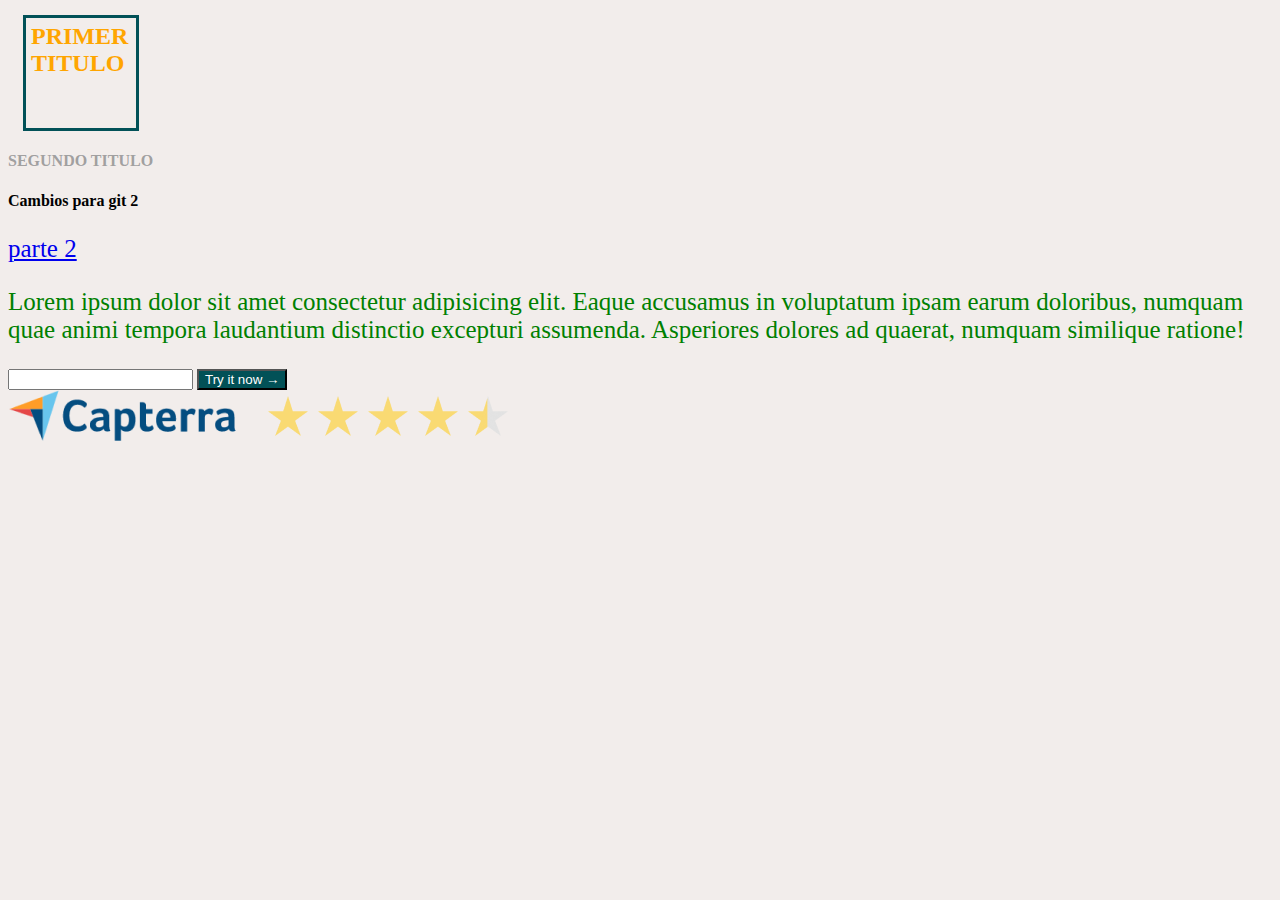
==== index.html @ f471dfe7 "cambios" ====
<!DOCTYPE html>
<html lang="en">
<head>
    <meta charset="UTF-8">
    <meta name="viewport" content="width=device-width, initial-scale=1.0">
    <meta http-equiv="X-UA-Compatible" content="ie=edge">
    <title>INICIO</title>

    <link href="/estilos.css" type="text/css" rel="stylesheet">

</head>
<body>

    <h1>PRIMER TITULO</h1>
    
    <h4>SEGUNDO TITULO</h4>

    
    <strong>Cambios para git 2</strong>

    <p><a href="parte2.html">parte 2</a></p>
    
    <p class="parrafo"> Lorem ipsum dolor sit amet consectetur adipisicing elit.
         Eaque accusamus in voluptatum ipsam earum doloribus, 
         numquam quae animi tempora laudantium distinctio excepturi assumenda.
          Asperiores dolores ad quaerat, numquam similique ratione!</p>
    <form>
        <input type="email" />
        <button type="submit">
          Try it now &rarr;
        </button>
      </form>


<img src="/imagencurso.png">

</body>
</html>
---- estilos.css ----
body{
    background-color:#f2edeb;
}

h1{ 
    
    width:   100px;
    height:  100px;
    display: block;
    padding: 5px;
    border:solid 3px #025157;
    margin: 15px;

    color: orange;
    font-size: 24px;
   
}

h2{
    color: #025157;

    width:   100px;
    height:  100px;
    display: block;
    padding: 40px 15px 30px 320px;
    border:solid 3px #025157;
    margin-top: 15px;
}

h4{
    color:#8b8b8bcc;
}

button{
    color: #fff;
    background-color: #025157;
}

.parrafo{

    color: green;
}

p{
font-family: 'Franklin Gothic Medium';
font-size: 25px;
color: violet;

}
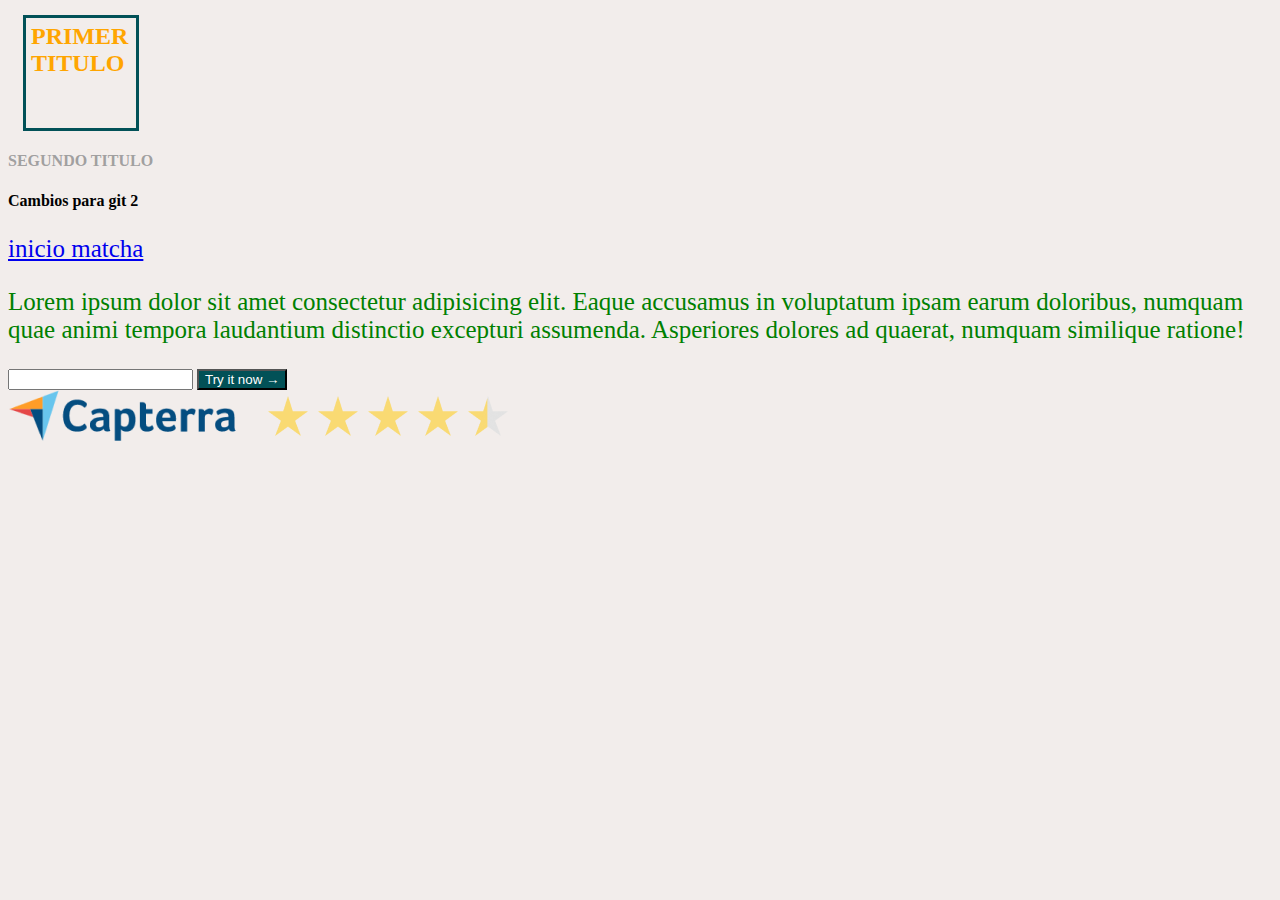
==== commit 393eb35f: "9/jun/21" ====
--- a/index.html
+++ b/index.html
@@ -18,7 +18,7 @@
     
     <strong>Cambios para git 2</strong>
 
-    <p><a href="parte2.html">parte 2</a></p>
+    <p><a href="matcha.html">inicio matcha</a></p>
     
     <p class="parrafo"> Lorem ipsum dolor sit amet consectetur adipisicing elit.
          Eaque accusamus in voluptatum ipsam earum doloribus, 
--- a/estilos.css
+++ b/estilos.css
@@ -1,4 +1,7 @@
 
+/*
+INDEX
+*/
 
 body{
     background-color:#f2edeb;
@@ -49,3 +52,60 @@
 color: violet;
 
 }
+
+
+/*
+PAGINA DE NAVEGACION
+*/
+.header {
+    margin-top: 40px;
+    margin-left: 20px;
+    margin-right: 20px;
+    font-size: 0;
+    font-family: sans-serif;
+  }
+  
+  .header > * {
+    display: inline-block;
+    font-size: 16px;
+    vertical-align: middle;
+    height: 100%;
+    line-height: 45px;
+  }
+
+  .logo > img {
+    height: 100%;
+  }
+
+  .navbar {
+    width: 70%;
+    text-align: center;
+    color: #025157;
+    font-weight: 500;
+  }
+  
+  .actions {
+    width: 15%;
+    text-align: right;
+    font-size: 14px;
+  }
+  
+  .actions > * {
+    margin-right: 10px;
+    margin-left: 10px;
+  }
+  
+  .actions a {
+    color: #67b54b;
+  }
+  
+  .actions button {
+    color: white;
+    background-color: #67b54b;
+    padding-left: 14px;
+    padding-right: 14px;
+    padding-top: 12px;
+    padding-bottom: 12px;
+    border: 0;
+    border-radius: 5px;
+  }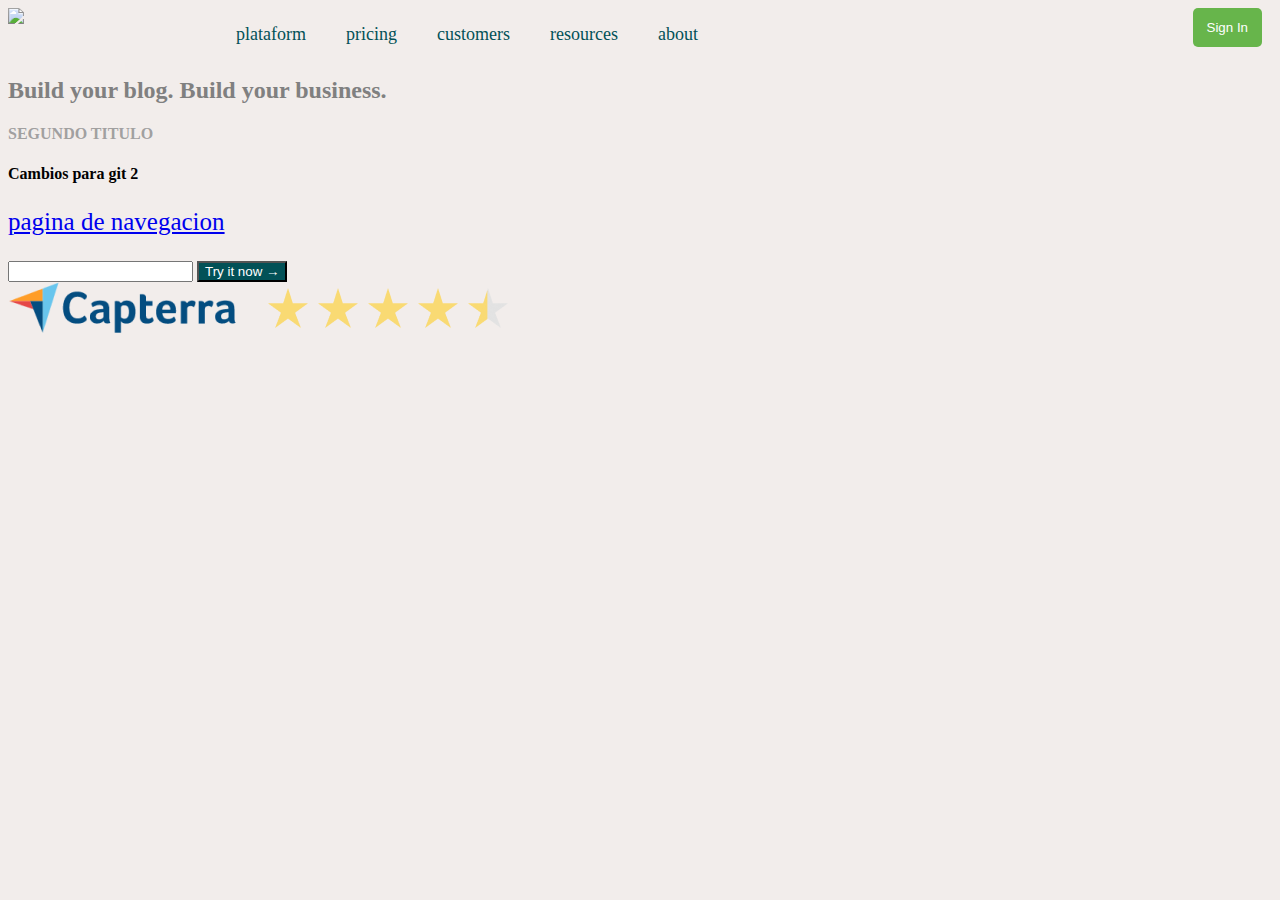
==== commit 9ea4ba28: "16/jun/21" ====
--- a/index.html
+++ b/index.html
@@ -11,25 +11,46 @@
 </head>
 <body>
 
-    <h1>PRIMER TITULO</h1>
+  <header class="header">
+    <a href="imagen">
+    <img src="https://getmatcha.com/wp-content/themes/getmatcha/img/footer_logo.svg">
+    </a>
+
+    <nav class="navbar">
+      <ul class="menu">
+        <li class="menu-item">plataform</li>
+        <li class="menu-item">pricing</li>
+        <li class="menu-item">customers</li>
+        <li class="menu-item">resources</li>
+        <li class="menu-item">about</li>
+      </ul>
+    </nav>
+
+
+    <div class="actions">
+      <button>Sign In</button>
+    </div>
+  
+  
+</header>
+
+    
+    
+    <h1>Build your blog. Build your business.</h1>
     
     <h4>SEGUNDO TITULO</h4>
 
     
     <strong>Cambios para git 2</strong>
 
-    <p><a href="matcha.html">inicio matcha</a></p>
+    <p><a href="matcha.html">pagina de navegacion</a></p>
     
-    <p class="parrafo"> Lorem ipsum dolor sit amet consectetur adipisicing elit.
-         Eaque accusamus in voluptatum ipsam earum doloribus, 
-         numquam quae animi tempora laudantium distinctio excepturi assumenda.
-          Asperiores dolores ad quaerat, numquam similique ratione!</p>
     <form>
         <input type="email" />
         <button type="submit">
           Try it now &rarr;
         </button>
-      </form>
+    </form>
 
 
 <img src="/imagencurso.png">
--- a/estilos.css
+++ b/estilos.css
@@ -9,14 +9,7 @@
 
 h1{ 
     
-    width:   100px;
-    height:  100px;
-    display: block;
-    padding: 5px;
-    border:solid 3px #025157;
-    margin: 15px;
-
-    color: orange;
+    color: gray;
     font-size: 24px;
    
 }
@@ -57,35 +50,34 @@
 /*
 PAGINA DE NAVEGACION
 */
-.header {
-    margin-top: 40px;
-    margin-left: 20px;
-    margin-right: 20px;
-    font-size: 0;
-    font-family: sans-serif;
-  }
+header{
+  display: flex;
+}
+.navbar{
+    width: 200%;
+    text-align: center;
+    color:  #025157;
+}
+.navbar li{
+  display: inline;
+
+}
+.menu-item{
+  list-style: none;
+  text-align: center;
+  font-size: 18px;
+  margin-right: 18px;
+  margin-left: 18px;
+}
+.actions{
   
-  .header > * {
-    display: inline-block;
-    font-size: 16px;
-    vertical-align: middle;
-    height: 100%;
-    line-height: 45px;
-  }
-
-  .logo > img {
-    height: 100%;
-  }
-
-  .navbar {
-    width: 70%;
     text-align: center;
     color: #025157;
     font-weight: 500;
   }
   
   .actions {
-    width: 15%;
+    width: 95%;
     text-align: right;
     font-size: 14px;
   }
@@ -108,4 +100,84 @@
     padding-bottom: 12px;
     border: 0;
     border-radius: 5px;
-  }+}
+
+/* VIDEO e IMAGEN*/
+
+.explanatory-video {
+  display: flex;
+  flex-direction: column;
+  align-items: center;
+}
+
+.explanatory-video img {
+  width: 120px;
+  margin-top: 15px;
+}
+
+/* GRID en tarjeta*/
+.features {
+  background-color: #025157;
+  padding: 5% 10%;
+  display: grid;
+  grid-template: repeat(2, 330px) / repeat(2, 1fr);
+}
+
+.features .feature-card {
+  margin-bottom: 30px;
+  margin-left: 15px;
+  margin-right: 15px;
+  background-color: #fff;
+  border: 1px solid #dadada;
+  border-radius: 5px;
+  display: flex;
+  align-items: center;
+  overflow: hidden;
+}
+
+.features .feature-card .feature-content {
+  padding: 30px 20px 40px 40px;
+  flex: 2;
+}
+
+.features .feature-card .feature-content > * {
+  margin-bottom: 1rem;
+  margin-top: 0;
+}
+
+.features .feature-card .feature-content img {
+  width: 50px;
+}
+
+.features .feature-card .feature-content h3 {
+  font-size: 24px;
+  color: #343434;
+  font-weight: 400;
+}
+
+.features .feature-card .feature-content p {
+  font-size: 16px;
+  color: #7e7e7e;
+  font-weight: 400;
+}
+
+.features .feature-card .feature-content a {
+  font-size: 16px;
+  color: #67b54b;
+  font-weight: 600;
+  text-decoration: none;
+}
+
+.features .feature-card .feature-image {
+  flex: 1;
+  width: 40%;
+  position: relative;
+  right: -50px;
+  height: 80%;
+}
+
+.features .feature-card .feature-image figure,
+.features .feature-card .feature-image img {
+  margin-top: 0;
+  height: 100%;
+}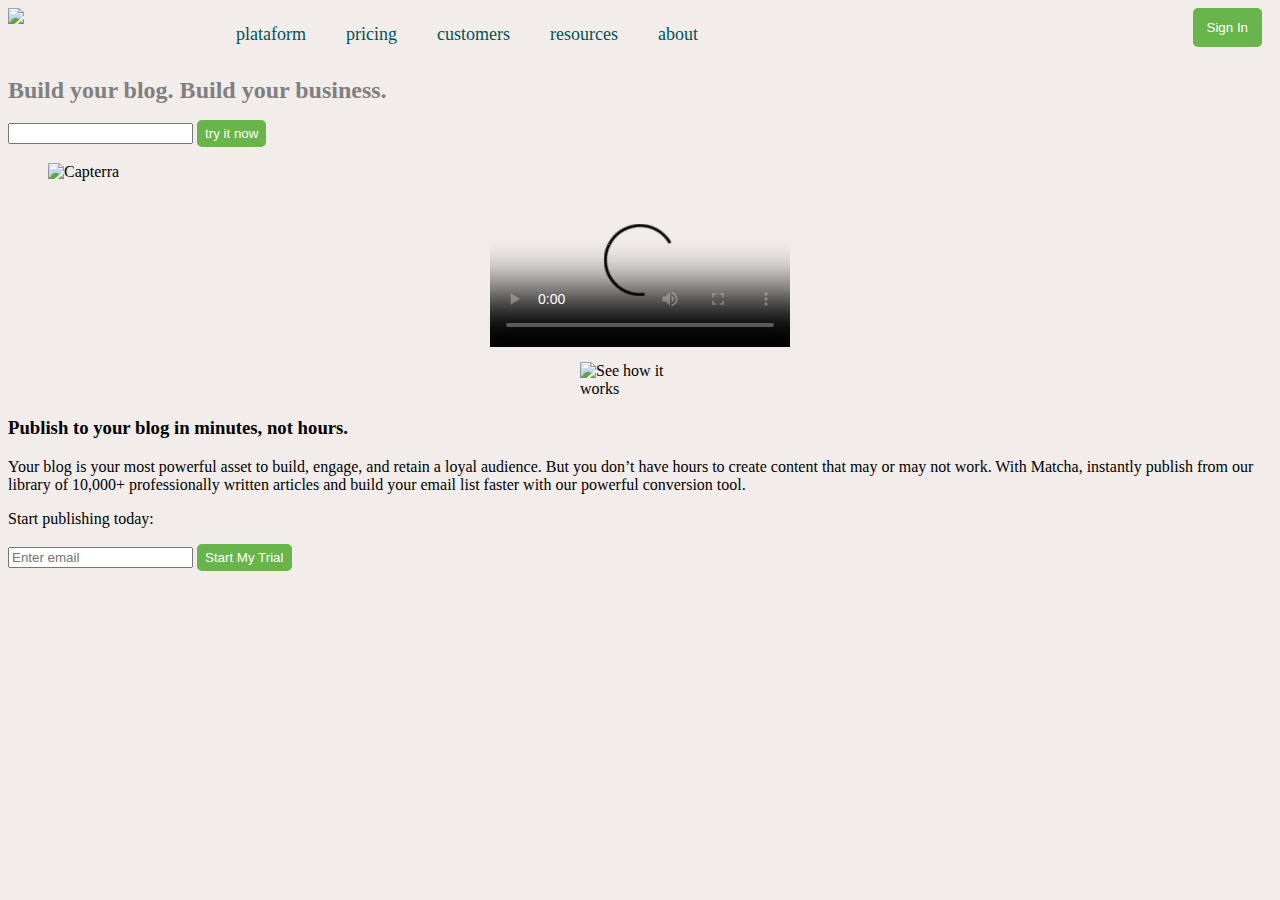
==== commit b5d39b95: "17/jun21" ====
--- a/index.html
+++ b/index.html
@@ -2,7 +2,7 @@
 <html lang="en">
 <head>
     <meta charset="UTF-8">
-    <meta name="viewport" content="width=device-width, initial-scale=1.0">
+    <meta name="viewport"  content="width=device-width,initial-scale=1.0,user-scalable=no">
     <meta http-equiv="X-UA-Compatible" content="ie=edge">
     <title>INICIO</title>
 
@@ -12,8 +12,9 @@
 <body>
 
   <header class="header">
+   
     <a href="imagen">
-    <img src="https://getmatcha.com/wp-content/themes/getmatcha/img/footer_logo.svg">
+      <img src="https://getmatcha.com/wp-content/themes/getmatcha/img/footer_logo.svg">
     </a>
 
     <nav class="navbar">
@@ -36,24 +37,60 @@
 
     
     
-    <h1>Build your blog. Build your business.</h1>
-    
-    <h4>SEGUNDO TITULO</h4>
-
-    
-    <strong>Cambios para git 2</strong>
-
-    <p><a href="matcha.html">pagina de navegacion</a></p>
+    <h1>Build your blog. Build your business.</h1>   
     
     <form>
-        <input type="email" />
+        <input type="email"/> 
         <button type="submit">
-          Try it now &rarr;
+          try it now 
         </button>
     </form>
 
+    <main>
+      <figure class="banner">
+         <img src="https://getmatcha.com/wp-content/themes/getmatcha/img/capterra.png" 
+              alt="Capterra">
+      </figure>
+    </main>
 
-<img src="/imagencurso.png">
+    <section class="promo">
+      <article class="explanatory-video">
+        <video
+          controls
+          poster="https://cdn.videvo.net/videvo_files/video/premium/video0036/thumbnails/computer_code00_small.jpg"
+        >
+          <source
+            type="video/webm"
+            src="https://cdn.videvo.net/videvo_files/video/premium/video0036/small_watermarked/computer_code00_preview.webm"
+          />
+          <source
+            type="video/mp4"
+            src="https://cdn.videvo.net/videvo_files/video/premium/video0036/small_watermarked/computer_code00_preview.mp4"
+          />
+        </video>
+        <img
+          src="https://getmatcha.com/wp-content/themes/getmatcha/img/see_how_it_works.png"
+          alt="See how it works"
+        />
+      </article>
+      <article class="publish">
+        <h3>Publish to your blog in minutes, not hours.</h3>
+        <p>
+          Your blog is your most powerful asset to build, engage, and retain a loyal
+          audience. But you don’t have hours to create content that may or may not
+          work. With Matcha, instantly publish from our library of 10,000+
+          professionally written articles and build your email list faster with our
+          powerful conversion tool.
+        </p>
+        <form>
+          <p>Start publishing today:</p>
+          <div>
+            <input type="text" placeholder="Enter email" />
+            <button>Start My Trial</button>
+          </div>
+        </form>
+      </article>
+    </section>
 
 </body>
 </html>--- a/estilos.css
+++ b/estilos.css
@@ -14,37 +14,85 @@
    
 }
 
-h2{
-    color: #025157;
-
-    width:   100px;
-    height:  100px;
-    display: block;
-    padding: 40px 15px 30px 320px;
-    border:solid 3px #025157;
-    margin-top: 15px;
-}
-
 h4{
     color:#8b8b8bcc;
 }
 
 button{
-    color: #fff;
-    background-color: #025157;
-}
-
-.parrafo{
-
-    color: green;
-}
-
-p{
-font-family: 'Franklin Gothic Medium';
-font-size: 25px;
-color: violet;
-
-}
+  color: white;
+  background-color: #67b54b;
+  padding-left: 8px;
+  padding-right: 8px;
+  padding-top: 6px;
+  padding-bottom: 6px;
+  border: 0;
+  border-radius: 5px;
+}
+
+/*
+MEDIA QUERIES
+*/
+@media (max-width: 575px) {
+  .navbar,
+  .actions {
+    display: none;
+  }
+  main {
+    margin-top: 30px;
+  }
+
+  h1{
+    font-size: 35px;
+  }
+  h2{font-size: 22px;
+  }
+  .banner > img {
+    width: 100%;
+  }
+  p{
+    font-size: 22px;
+  }
+  .promo {
+    flex-direction: column;
+    max-width: 90%;
+  }
+
+  .explanatory-video > video {
+    width: 100%;
+  }
+  .publish > form {
+    flex-direction: column;
+  }
+
+  .publish > form > div {
+    height: 50px;
+    margin-top: 10px;
+  }
+
+  .publish > form > div > input {
+    width: 65%;
+  }
+}
+
+/* * dispositivos pequeños en vista landscape (horizontal)
+@media (min-width: 576px and max-width: 767px) {
+  
+}
+
+/** dispositivos medianos (tablets) */
+/* @media (min-width: 768px and max-width: 991px) {
+  
+} */
+
+/** dispositivos grandes (desktops) */
+/* @media (min-width: 992px and max-width: 1199px) {
+  
+} */
+
+/** dispositivos extra grandes (monitores grandes, tvs) */
+/* @media (min-width: 1200px) {
+  
+} */ 
 
 
 /*
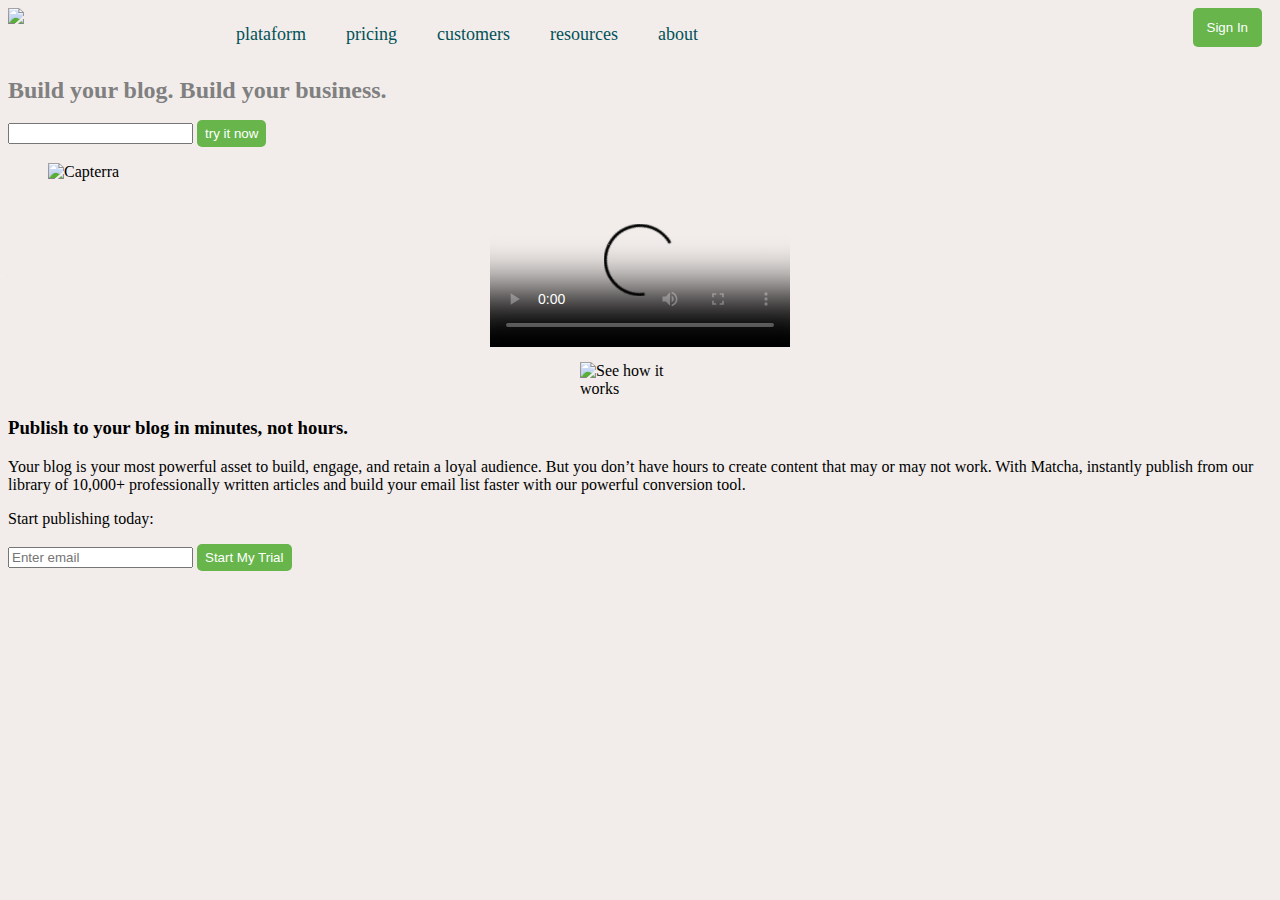
==== commit bafa87c1: "30/jun/21" ====
--- a/index.html
+++ b/index.html
@@ -1,3 +1,5 @@
+
+
 <!DOCTYPE html>
 <html lang="en">
 <head>
--- a/estilos.css
+++ b/estilos.css
@@ -4,94 +4,104 @@
 */
 
 body{
-    background-color:#f2edeb;
+  background-color:#f2edeb;
 }
 
 h1{ 
-    
-    color: gray;
-    font-size: 24px;
-   
+  
+  color: gray;
+  font-size: 24px;
+ 
 }
 
 h4{
-    color:#8b8b8bcc;
+  color:#8b8b8bcc;
 }
 
 button{
-  color: white;
-  background-color: #67b54b;
-  padding-left: 8px;
-  padding-right: 8px;
-  padding-top: 6px;
-  padding-bottom: 6px;
-  border: 0;
-  border-radius: 5px;
+color: white;
+background-color: #67b54b;
+padding-left: 8px;
+padding-right: 8px;
+padding-top: 6px;
+padding-bottom: 6px;
+border: 0;
+border-radius: 5px;
 }
 
 /*
 MEDIA QUERIES
 */
 @media (max-width: 575px) {
-  .navbar,
-  .actions {
-    display: none;
-  }
-  main {
-    margin-top: 30px;
-  }
-
-  h1{
-    font-size: 35px;
-  }
-  h2{font-size: 22px;
-  }
-  .banner > img {
-    width: 100%;
-  }
-  p{
-    font-size: 22px;
-  }
-  .promo {
-    flex-direction: column;
-    max-width: 90%;
-  }
-
-  .explanatory-video > video {
-    width: 100%;
-  }
-  .publish > form {
-    flex-direction: column;
-  }
-
-  .publish > form > div {
-    height: 50px;
-    margin-top: 10px;
-  }
-
-  .publish > form > div > input {
-    width: 65%;
-  }
+.navbar,
+.actions {
+  display: none;
+}
+main {
+  margin-top: 30px;
+}
+
+h1{
+  font-size: 35px;
+}
+h2{font-size: 22px;
+}
+.banner > img {
+  width: 100%;
+}
+p{
+  font-size: 22px;
+}
+.promo {
+  flex-direction: column;
+  max-width: 90%;
+}
+
+.explanatory-video > video {
+  width: 100%;
+}
+.publish > form {
+  flex-direction: column;
+}
+
+.publish > form > div {
+  height: 50px;
+  margin-top: 11px;
+}
+
+.publish > form > div > input {
+  width: 65%;
+}
+
+.features {
+  grid-template: repeat(4, 1fr) / 1fr;
+  padding-left: 0;
+  padding-right: 0;
+}
+
+.feature-image {
+  display: none;
+}
 }
 
 /* * dispositivos pequeños en vista landscape (horizontal)
 @media (min-width: 576px and max-width: 767px) {
-  
+
 }
 
 /** dispositivos medianos (tablets) */
 /* @media (min-width: 768px and max-width: 991px) {
-  
+
 } */
 
 /** dispositivos grandes (desktops) */
 /* @media (min-width: 992px and max-width: 1199px) {
-  
+
 } */
 
 /** dispositivos extra grandes (monitores grandes, tvs) */
 /* @media (min-width: 1200px) {
-  
+
 } */ 
 
 
@@ -99,133 +109,132 @@
 PAGINA DE NAVEGACION
 */
 header{
-  display: flex;
+display: flex;
 }
 .navbar{
-    width: 200%;
-    text-align: center;
-    color:  #025157;
+  width: 200%;
+  text-align: center;
+  color:  #025157;
 }
 .navbar li{
-  display: inline;
+display: inline;
 
 }
 .menu-item{
-  list-style: none;
+list-style: none;
+text-align: center;
+font-size: 18px;
+margin-right: 18px;
+margin-left: 18px;
+}
+.actions{
   text-align: center;
-  font-size: 18px;
-  margin-right: 18px;
-  margin-left: 18px;
-}
-.actions{
-  
-    text-align: center;
-    color: #025157;
-    font-weight: 500;
-  }
-  
-  .actions {
-    width: 95%;
-    text-align: right;
-    font-size: 14px;
-  }
-  
-  .actions > * {
-    margin-right: 10px;
-    margin-left: 10px;
-  }
-  
-  .actions a {
-    color: #67b54b;
-  }
-  
-  .actions button {
-    color: white;
-    background-color: #67b54b;
-    padding-left: 14px;
-    padding-right: 14px;
-    padding-top: 12px;
-    padding-bottom: 12px;
-    border: 0;
-    border-radius: 5px;
+  color: #025157;
+  font-weight: 500;
+}
+
+.actions {
+  width: 95%;
+  text-align: right;
+  font-size: 14px;
+}
+
+.actions > * {
+  margin-right: 10px;
+  margin-left: 10px;
+}
+
+.actions a {
+  color: #67b54b;
+}
+
+.actions button {
+  color: white;
+  background-color: #67b54b;
+  padding-left: 14px;
+  padding-right: 14px;
+  padding-top: 12px;
+  padding-bottom: 12px;
+  border: 0;
+  border-radius: 5px;
 }
 
 /* VIDEO e IMAGEN*/
 
 .explanatory-video {
-  display: flex;
-  flex-direction: column;
-  align-items: center;
+display: flex;
+flex-direction: column;
+align-items: center;
 }
 
 .explanatory-video img {
-  width: 120px;
-  margin-top: 15px;
+width: 120px;
+margin-top: 15px;
 }
 
 /* GRID en tarjeta*/
 .features {
-  background-color: #025157;
-  padding: 5% 10%;
-  display: grid;
-  grid-template: repeat(2, 330px) / repeat(2, 1fr);
+background-color: #025157;
+padding: 5% 10%;
+display: grid;
+grid-template: repeat(2, 330px) / repeat(2, 1fr);
 }
 
 .features .feature-card {
-  margin-bottom: 30px;
-  margin-left: 15px;
-  margin-right: 15px;
-  background-color: #fff;
-  border: 1px solid #dadada;
-  border-radius: 5px;
-  display: flex;
-  align-items: center;
-  overflow: hidden;
+margin-bottom: 30px;
+margin-left: 15px;
+margin-right: 15px;
+background-color: #fff;
+border: 1px solid #dadada;
+border-radius: 5px;
+display: flex;
+align-items: center;
+overflow: hidden;
 }
 
 .features .feature-card .feature-content {
-  padding: 30px 20px 40px 40px;
-  flex: 2;
+padding: 30px 20px 40px 40px;
+flex: 2;
 }
 
 .features .feature-card .feature-content > * {
-  margin-bottom: 1rem;
-  margin-top: 0;
+margin-bottom: 1rem;
+margin-top: 0;
 }
 
 .features .feature-card .feature-content img {
-  width: 50px;
+width: 50px;
 }
 
 .features .feature-card .feature-content h3 {
-  font-size: 24px;
-  color: #343434;
-  font-weight: 400;
+font-size: 24px;
+color: #343434;
+font-weight: 400;
 }
 
 .features .feature-card .feature-content p {
-  font-size: 16px;
-  color: #7e7e7e;
-  font-weight: 400;
+font-size: 16px;
+color: #7e7e7e;
+font-weight: 400;
 }
 
 .features .feature-card .feature-content a {
-  font-size: 16px;
-  color: #67b54b;
-  font-weight: 600;
-  text-decoration: none;
+font-size: 16px;
+color: #67b54b;
+font-weight: 600;
+text-decoration: none;
 }
 
 .features .feature-card .feature-image {
-  flex: 1;
-  width: 40%;
-  position: relative;
-  right: -50px;
-  height: 80%;
+flex: 1;
+width: 40%;
+position: relative;
+right: -50px;
+height: 80%;
 }
 
 .features .feature-card .feature-image figure,
 .features .feature-card .feature-image img {
-  margin-top: 0;
-  height: 100%;
+margin-top: 0;
+height: 100%;
 }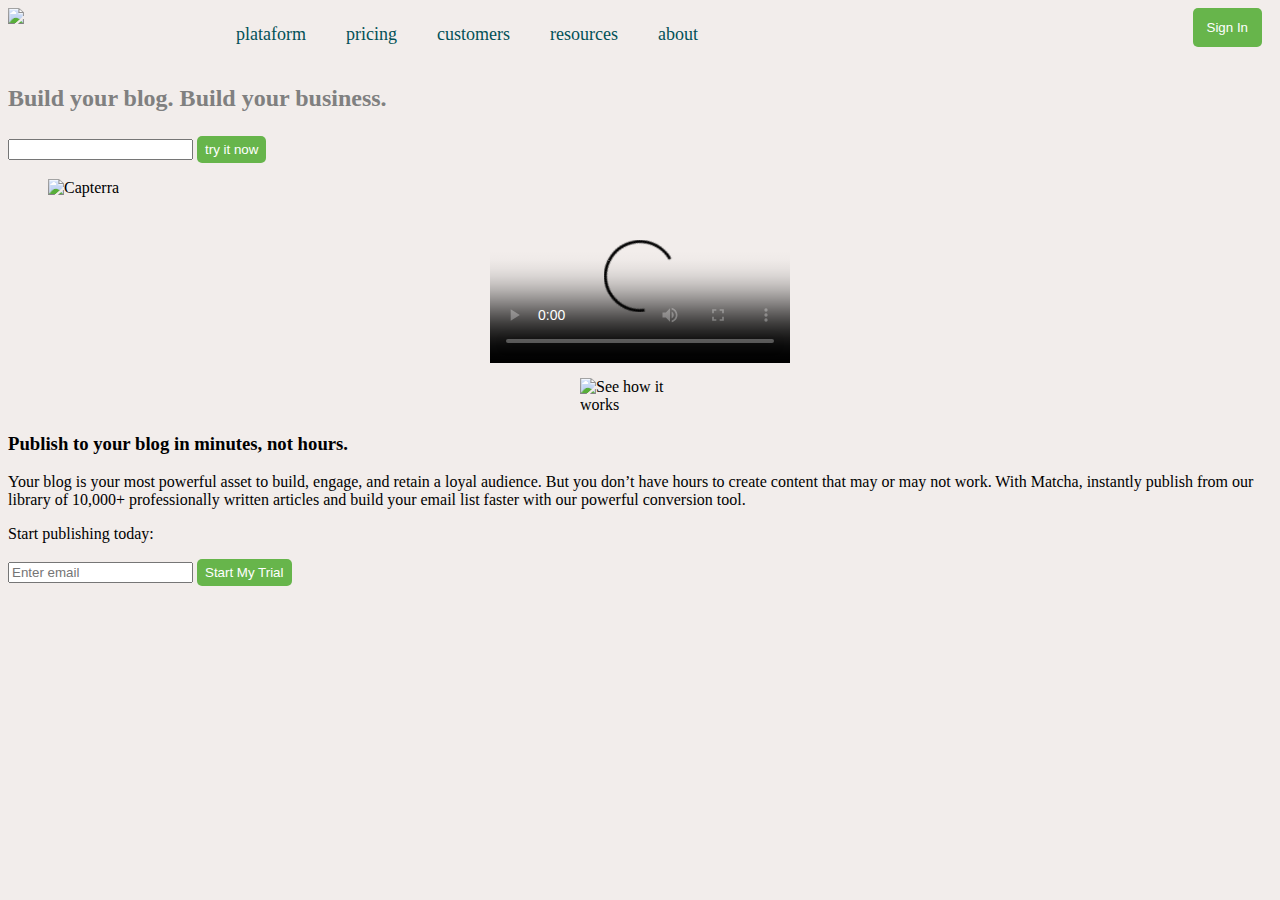
==== commit aa740098: "30/06/21" ====
--- a/index.html
+++ b/index.html
@@ -39,7 +39,7 @@
 
     
     
-    <h1>Build your blog. Build your business.</h1>   
+    <h1><p>Build your blog. Build your business.</p></h1>
     
     <form>
         <input type="email"/> 
--- a/estilos.css
+++ b/estilos.css
@@ -41,10 +41,11 @@
   margin-top: 30px;
 }
 
-h1{
+.h1{
+  text-align: center;
   font-size: 35px;
 }
-h2{font-size: 22px;
+.h2{font-size: 22px;
 }
 .banner > img {
   width: 100%;
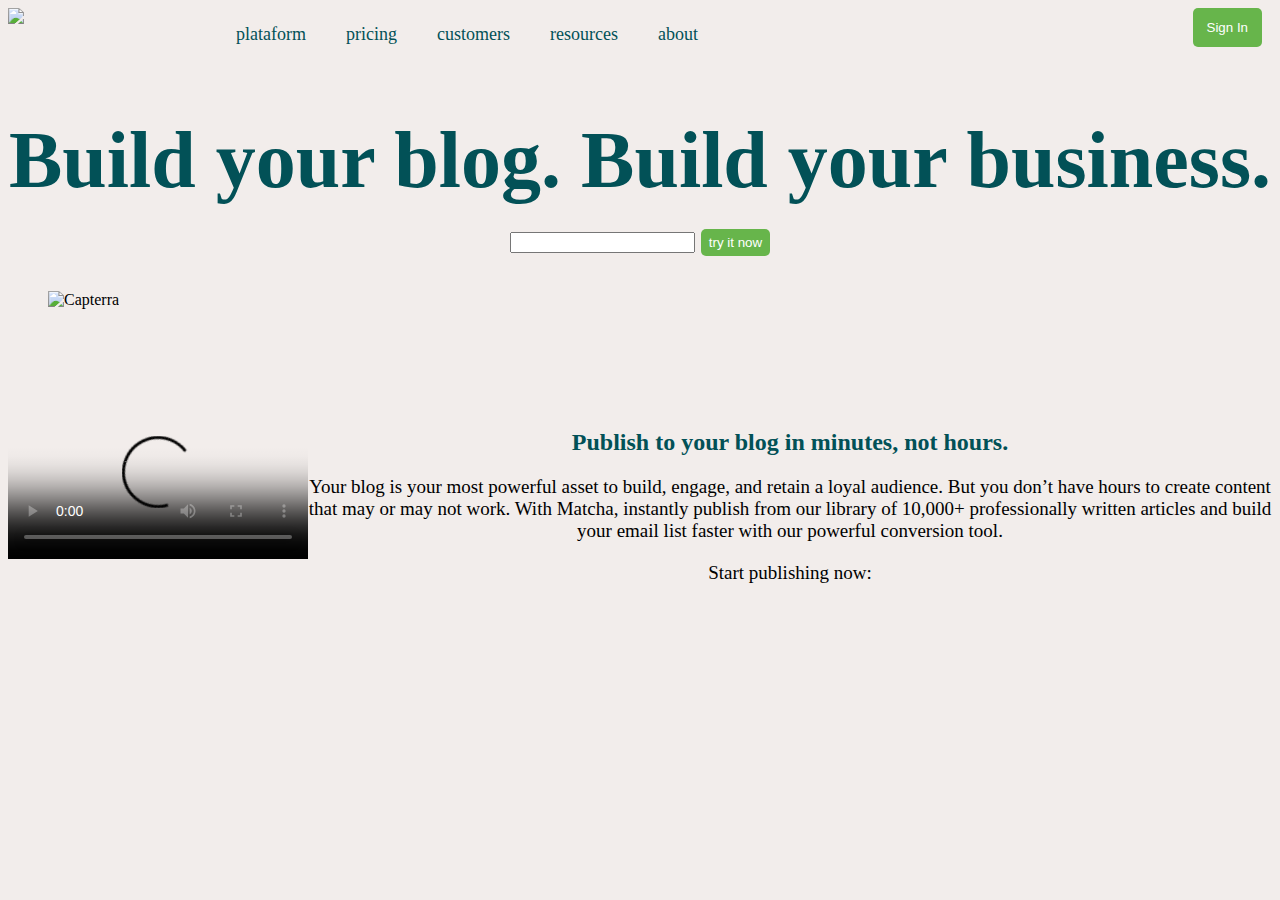
==== commit 48cba5ae: "arreglando video" ====
--- a/index.html
+++ b/index.html
@@ -39,9 +39,9 @@
 
     
     
-    <h1><p>Build your blog. Build your business.</p></h1>
+    <h1>Build your blog. Build your business.</h1>
     
-    <form>
+    <form class="registro">
         <input type="email"/> 
         <button type="submit">
           try it now 
@@ -49,49 +49,26 @@
     </form>
 
     <main>
-      <figure class="banner">
+      <figure class="imagen">
          <img src="https://getmatcha.com/wp-content/themes/getmatcha/img/capterra.png" 
               alt="Capterra">
       </figure>
     </main>
-
+  
     <section class="promo">
-      <article class="explanatory-video">
-        <video
-          controls
-          poster="https://cdn.videvo.net/videvo_files/video/premium/video0036/thumbnails/computer_code00_small.jpg"
-        >
-          <source
-            type="video/webm"
-            src="https://cdn.videvo.net/videvo_files/video/premium/video0036/small_watermarked/computer_code00_preview.webm"
-          />
-          <source
-            type="video/mp4"
-            src="https://cdn.videvo.net/videvo_files/video/premium/video0036/small_watermarked/computer_code00_preview.mp4"
-          />
+      <div class="video">
+        <video controls="" poster="https://cdn.videvo.net/videvo_files/video/premium/video0036/thumbnails/computer_code00_small.jpg">
+          <source type="video/webm" src="https://cdn.videvo.net/videvo_files/video/premium/video0036/small_watermarked/computer_code00_preview.webm">
+          <source type="video/mp4" src="https://cdn.videvo.net/videvo_files/video/premium/video0036/small_watermarked/computer_code00_preview.mp4">
         </video>
-        <img
-          src="https://getmatcha.com/wp-content/themes/getmatcha/img/see_how_it_works.png"
-          alt="See how it works"
-        />
-      </article>
-      <article class="publish">
-        <h3>Publish to your blog in minutes, not hours.</h3>
-        <p>
-          Your blog is your most powerful asset to build, engage, and retain a loyal
-          audience. But you don’t have hours to create content that may or may not
-          work. With Matcha, instantly publish from our library of 10,000+
-          professionally written articles and build your email list faster with our
-          powerful conversion tool.
-        </p>
-        <form>
-          <p>Start publishing today:</p>
-          <div>
-            <input type="text" placeholder="Enter email" />
-            <button>Start My Trial</button>
-          </div>
-        </form>
-      </article>
+      </div>
+      <div class="">
+        <h2>Publish to your blog in minutes, not hours.</h2>
+        <p>Your blog is your most powerful asset to build, engage, and retain a loyal audience. 
+           But you don’t have hours to create content that may or may not work. With Matcha, 
+           instantly publish from our library of 10,000+ professionally written articles and build your email list faster with our powerful conversion tool.</p>
+        <p class="now">Start publishing now:</p>
+      </div>
     </section>
 
 </body>
--- a/estilos.css
+++ b/estilos.css
@@ -7,18 +7,32 @@
   background-color:#f2edeb;
 }
 
+  
 h1{ 
-  
-  color: gray;
-  font-size: 24px;
- 
+  font-size: 5rem;
+  color: #025157;
+  text-align: center;
+  margin-bottom: 20px;
+  font-family: "Alegreya", serif;
+}
+h2{ 
+  font-size: 1.5rem;
+  color: #025157;
+  text-align: center;
+  margin-bottom: 20px;
+  font-family: "Alegreya", serif;
 }
 
 h4{
   color:#8b8b8bcc;
 }
-
-button{
+.registro{
+  font-size: 1.5em;
+  color: #025157;
+  text-align: center;
+  font-family: "Alegreya", serif;
+}
+.registro button{
 color: white;
 background-color: #67b54b;
 padding-left: 8px;
@@ -29,10 +43,172 @@
 border-radius: 5px;
 }
 
+.imagen{
+  margin-top: 35px;
+  margin-bottom: 25px;
+}
+/*
+PAGINA DE NAVEGACION
+*/
+header{
+  display: flex;
+  }
+  .navbar{
+    width: 200%;
+    text-align: center;
+    color:  #025157;
+  }
+  .navbar li{
+  display: inline;
+  
+  }
+  .menu-item{
+  list-style: none;
+  text-align: center;
+  font-size: 18px;
+  margin-right: 18px;
+  margin-left: 18px;
+  }
+  .actions{
+    text-align: center;
+    color: #025157;
+    font-weight: 500;
+  }
+  
+  .actions {
+    width: 95%;
+    text-align: right;
+    font-size: 14px;
+  }
+  
+  .actions > * {
+    margin-right: 10px;
+    margin-left: 10px;
+  }
+  
+  .actions a {
+    color: #67b54b;
+  }
+  
+  .actions button {
+    color: white;
+    background-color: #67b54b;
+    padding-left: 14px;
+    padding-right: 14px;
+    padding-top: 12px;
+    padding-bottom: 12px;
+    border: 0;
+    border-radius: 5px;
+  }
+  
+  /* VIDEO e IMAGEN*/
+  
+  section.promo {
+    display: flex;
+    margin-top: 100px;
+    margin-bottom: 100px;
+  }
+  
+  .explanatory-video {
+  display: flex;
+  flex-direction: column;
+  align-items: center;
+  }
+  
+  .explanatory-video img {
+  width: 120px;
+  margin-top: 15px;
+  }
+  
+  section.promo p {
+    margin-bottom: 20px;
+  }
+
+  .promo p{
+    font-size: 19px;
+    text-align: center;
+  }
+
+  p {
+    display: block;
+    margin-block-start: 1em;
+    margin-block-end: 1em;
+    margin-inline-start: 0px;
+    margin-inline-end: 0px;
+    word-wrap: break-word;
+  }
+  
+  /* GRID en tarjeta*/
+  .features {
+  background-color: #025157;
+  padding: 5% 10%;
+  display: grid;
+  grid-template: repeat(2, 330px) / repeat(2, 1fr);
+  }
+  
+  .features .feature-card {
+  margin-bottom: 30px;
+  margin-left: 15px;
+  margin-right: 15px;
+  background-color: #fff;
+  border: 1px solid #dadada;
+  border-radius: 5px;
+  display: flex;
+  align-items: center;
+  overflow: hidden;
+  }
+  
+  .features .feature-card .feature-content {
+  padding: 30px 20px 40px 40px;
+  flex: 2;
+  }
+  
+  .features .feature-card .feature-content > * {
+  margin-bottom: 1rem;
+  margin-top: 0;
+  }
+  
+  .features .feature-card .feature-content img {
+  width: 50px;
+  }
+  
+  .features .feature-card .feature-content h3 {
+  font-size: 24px;
+  color: #343434;
+  font-weight: 400;
+  }
+  
+  .features .feature-card .feature-content p {
+  font-size: 16px;
+  color: #7e7e7e;
+  font-weight: 400;
+  }
+  
+  .features .feature-card .feature-content a {
+  font-size: 16px;
+  color: #67b54b;
+  font-weight: 600;
+  text-decoration: none;
+  }
+  
+  .features .feature-card .feature-image {
+  flex: 1;
+  width: 40%;
+  position: relative;
+  right: -50px;
+  height: 80%;
+  }
+  
+  .features .feature-card .feature-image figure,
+  .features .feature-card .feature-image img {
+  margin-top: 0;
+  height: 100%;
+  }
+
 /*
 MEDIA QUERIES
 */
-@media (max-width: 575px) {
+/* @media (max-width: 575px) {
 .navbar,
 .actions {
   display: none;
@@ -47,8 +223,10 @@
 }
 .h2{font-size: 22px;
 }
-.banner > img {
-  width: 100%;
+.imagen > img{
+  margin-top: 35px;
+  margin-bottom: 25px;
+
 }
 p{
   font-size: 22px;
@@ -83,7 +261,7 @@
 .feature-image {
   display: none;
 }
-}
+} */
 
 /* * dispositivos pequeños en vista landscape (horizontal)
 @media (min-width: 576px and max-width: 767px) {
@@ -106,136 +284,3 @@
 } */ 
 
 
-/*
-PAGINA DE NAVEGACION
-*/
-header{
-display: flex;
-}
-.navbar{
-  width: 200%;
-  text-align: center;
-  color:  #025157;
-}
-.navbar li{
-display: inline;
-
-}
-.menu-item{
-list-style: none;
-text-align: center;
-font-size: 18px;
-margin-right: 18px;
-margin-left: 18px;
-}
-.actions{
-  text-align: center;
-  color: #025157;
-  font-weight: 500;
-}
-
-.actions {
-  width: 95%;
-  text-align: right;
-  font-size: 14px;
-}
-
-.actions > * {
-  margin-right: 10px;
-  margin-left: 10px;
-}
-
-.actions a {
-  color: #67b54b;
-}
-
-.actions button {
-  color: white;
-  background-color: #67b54b;
-  padding-left: 14px;
-  padding-right: 14px;
-  padding-top: 12px;
-  padding-bottom: 12px;
-  border: 0;
-  border-radius: 5px;
-}
-
-/* VIDEO e IMAGEN*/
-
-.explanatory-video {
-display: flex;
-flex-direction: column;
-align-items: center;
-}
-
-.explanatory-video img {
-width: 120px;
-margin-top: 15px;
-}
-
-/* GRID en tarjeta*/
-.features {
-background-color: #025157;
-padding: 5% 10%;
-display: grid;
-grid-template: repeat(2, 330px) / repeat(2, 1fr);
-}
-
-.features .feature-card {
-margin-bottom: 30px;
-margin-left: 15px;
-margin-right: 15px;
-background-color: #fff;
-border: 1px solid #dadada;
-border-radius: 5px;
-display: flex;
-align-items: center;
-overflow: hidden;
-}
-
-.features .feature-card .feature-content {
-padding: 30px 20px 40px 40px;
-flex: 2;
-}
-
-.features .feature-card .feature-content > * {
-margin-bottom: 1rem;
-margin-top: 0;
-}
-
-.features .feature-card .feature-content img {
-width: 50px;
-}
-
-.features .feature-card .feature-content h3 {
-font-size: 24px;
-color: #343434;
-font-weight: 400;
-}
-
-.features .feature-card .feature-content p {
-font-size: 16px;
-color: #7e7e7e;
-font-weight: 400;
-}
-
-.features .feature-card .feature-content a {
-font-size: 16px;
-color: #67b54b;
-font-weight: 600;
-text-decoration: none;
-}
-
-.features .feature-card .feature-image {
-flex: 1;
-width: 40%;
-position: relative;
-right: -50px;
-height: 80%;
-}
-
-.features .feature-card .feature-image figure,
-.features .feature-card .feature-image img {
-margin-top: 0;
-height: 100%;
-}